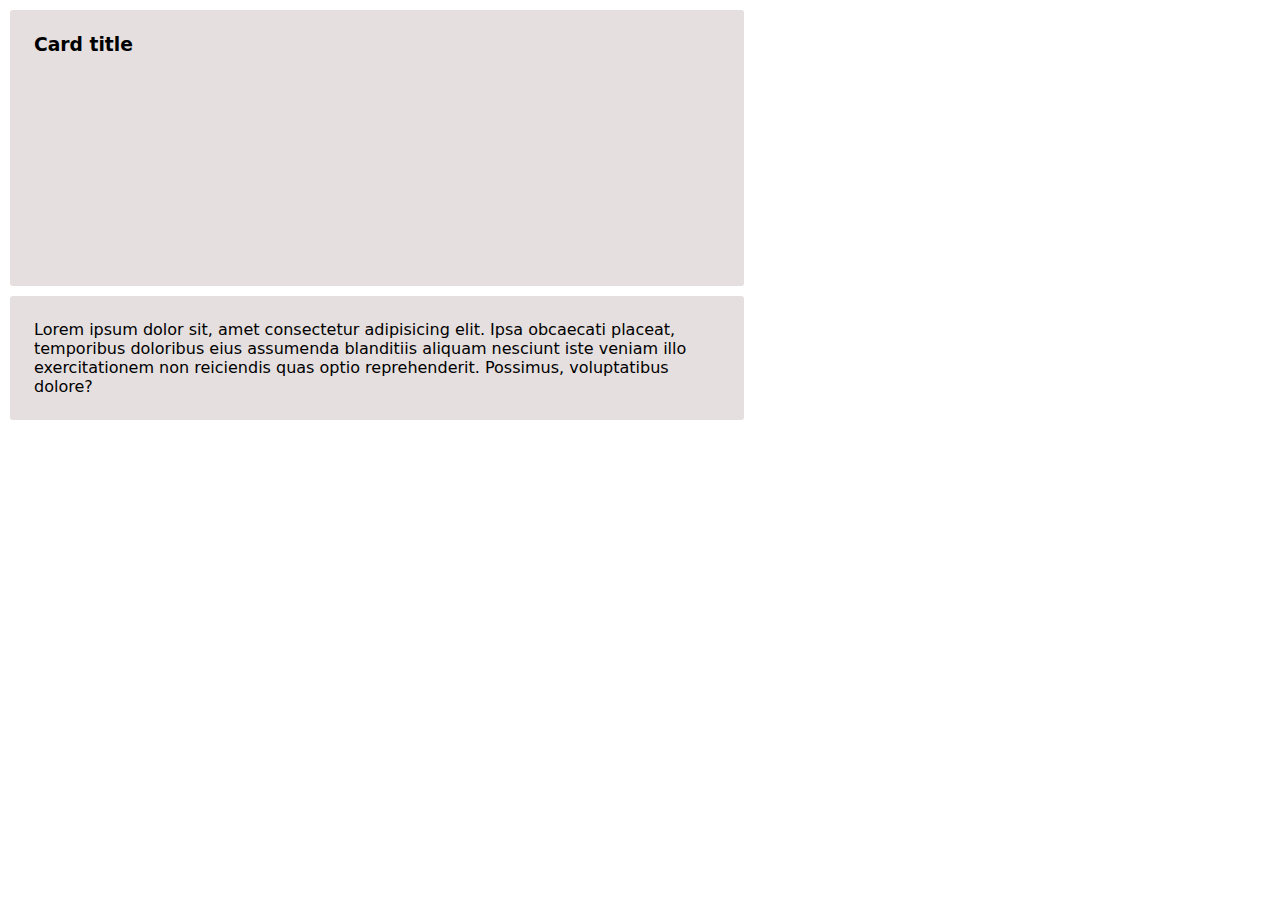
==== Card/card-title.html @ f133c786 "[hm-#1.4]:more file" ====
<!DOCTYPE html>
<html>

<head>
    <meta charset="UTF-8">
    <meta http-equiv="X-UA-Compatible" content="IE=edge">
    <meta name="viewport" content="width=device-width, initial-scale=1.0">
    <meta name="Card" content="Card" />
    <title>Dev specs for PillButton</title>
    <link rel="stylesheet" href="./card-title.css">
    <title>Card</title>
</head>

<body>
    <div>
        <h3>Card title</h3>
    </div>
    <div>
        <p>Lorem ipsum dolor sit, amet consectetur adipisicing elit. Ipsa obcaecati placeat, temporibus doloribus eius
            assumenda blanditiis aliquam nesciunt iste veniam illo exercitationem non reiciendis quas optio
            reprehenderit. Possimus, voluptatibus dolore?</p>
    </div>
</body>

</html>
---- Card/card-title.css ----
* {
    margin: 0;
    padding: 0;
    font-family: system-ui, -apple-system, BlinkMacSystemFont, 'Segoe UI', Roboto, Oxygen, Ubuntu, Cantarell, 'Open Sans', 'Helvetica Neue', sans-serif;
}

div {
    background: #e5dfdf;
    max-width: 686px;
    margin: 10px;
    padding: 24px;
    border-radius: 3px;
}

h3 {
    width: 638px;
    height: 228px;
}
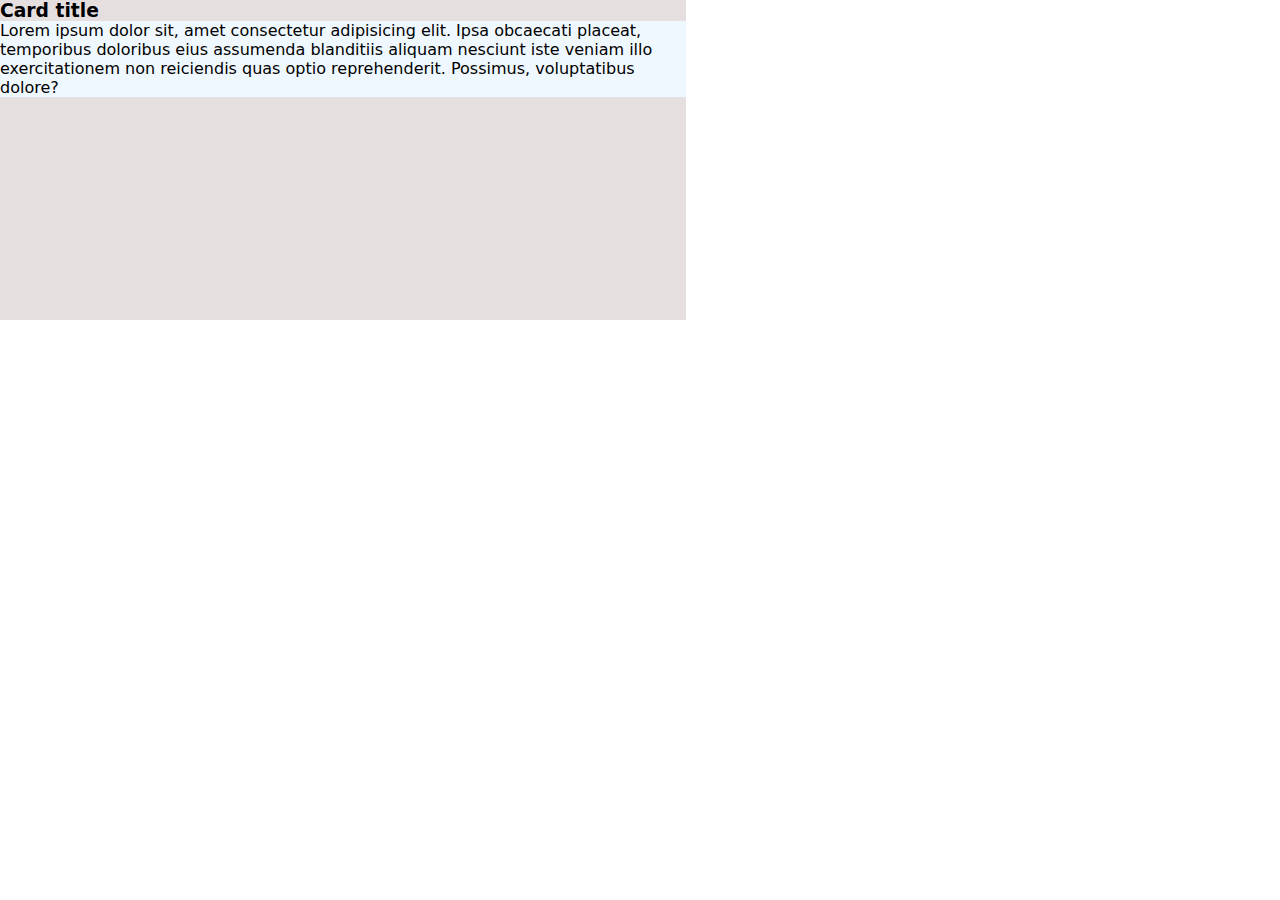
==== commit c0d907ea: "hm:[home-work1]" ====
--- a/Card/card-title.html
+++ b/Card/card-title.html
@@ -14,8 +14,6 @@
 <body>
     <div>
         <h3>Card title</h3>
-    </div>
-    <div>
         <p>Lorem ipsum dolor sit, amet consectetur adipisicing elit. Ipsa obcaecati placeat, temporibus doloribus eius
             assumenda blanditiis aliquam nesciunt iste veniam illo exercitationem non reiciendis quas optio
             reprehenderit. Possimus, voluptatibus dolore?</p>
--- a/Card/card-title.css
+++ b/Card/card-title.css
@@ -6,13 +6,13 @@
 
 div {
     background: #e5dfdf;
+    display: flex;
+    flex-direction: column;
+    align-items: flex-start;
     max-width: 686px;
-    margin: 10px;
-    padding: 24px;
-    border-radius: 3px;
+    height: 320px;
 }
 
-h3 {
-    width: 638px;
-    height: 228px;
+p {
+   background-color: aliceblue;
 }